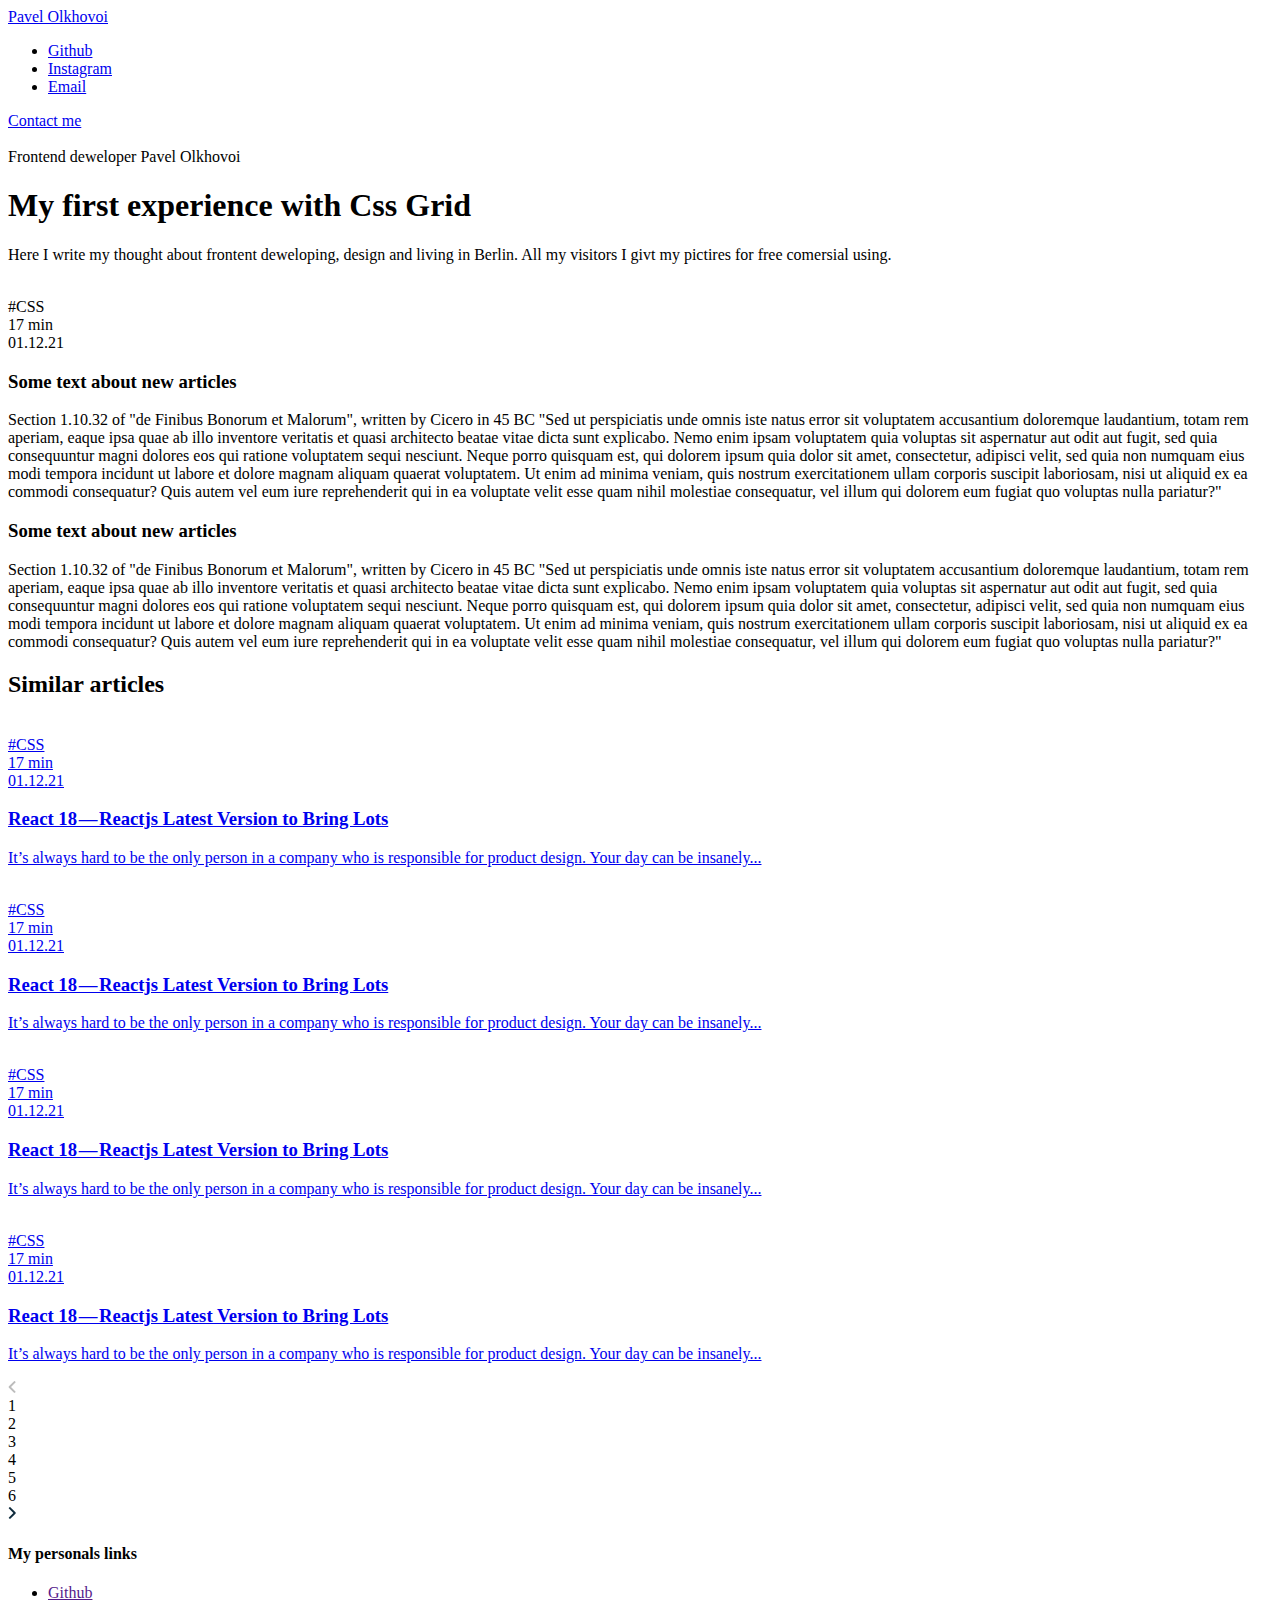
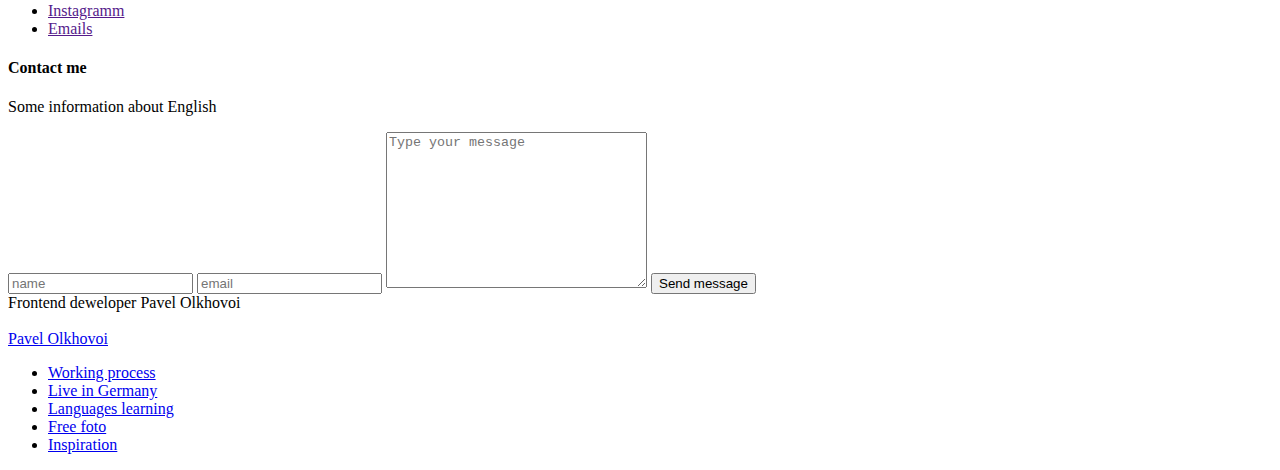
==== article.html @ 790a6400 "Add files via upload" ====
<!DOCTYPE html>
<html lang="en">
<head>
    <meta charset="UTF-8">
    <meta http-equiv="X-UA-Compatible" content="IE=edge">
    <meta name="viewport" content="width=device-width, initial-scale=1.0">
    <title>Article</title>
    <link rel="preconnect" href="https://fonts.googleapis.com">
    <link rel="preconnect" href="https://fonts.gstatic.com" crossorigin>
    <link href="https://fonts.googleapis.com/css2?family=Lato&family=Poppins:wght@400;500;700&display=swap" rel="stylesheet">
    <link rel="stylesheet" href="/css/article.css">
</head>
<body>
    <div class="wrapper">
        <div class="container">
            <header class="header">
                <div class="header__logo logo">
                    <a href="index.html" class="logo__link link">Pavel Olkhovoi</a>
                </div>
                <nav class="header__nav nav">
                    <ul class="nav__links">
                        <li class="nav__item">
                            <a href="#" class="nav__link link">Github</a>
                        </li>
                        <li class="nav__item nav__item-link">
                            <a href="#" class="nav__link link">Instagram</a>
                        </li>
                        <li class="nav__item nav__item-link">
                            <a href="#" class="nav__link link">Email</a>
                        </li>
                    </ul>
                </nav>
                <a href="#" class="header__button button">
                    <span class="button__text">Contact me</span>
                </a>
            </header>
            <main class="content">
                <div class="content__image">
                    <div class="content__image-cover">
                        <img src="img/photo-1628157588553-5eeea00af15c.jfif" alt="" class="content__img">
                    </div>
                    <span class="content__bage bage">Frontend deweloper Pavel Olkhovoi</span>
                </div>
                <div class="content__hero">
                    <h1 class="content__title title content__title-article">My first experience with Css Grid </h1>
                    <p class="title__description">
                        Here I write my thought about frontent deweloping,
                        design and living in Berlin. 
                        All my visitors I givt my pictires for free comersial using.
                    </p>
                </div>
            </main>
            <section class="article__body">
                <div class="article__image article__image-post">
                    <div class="article__cover">
                        <img src="/img/photo-1605731693953-ebbbeb3c091c.jpg" alt="" class="article__img">
                    </div>
                    <span class="article__bage bage">
                        <div class="article__category">#CSS</div>
                        <div class="article__time">17 min</div>
                        <div class="article__date">01.12.21</div>
                    </span>
                </div>
                <div class="article__content">
                    <h3 class="article__title">Some text about new articles</h3>
                    <p>
                        Section 1.10.32 of "de Finibus Bonorum et Malorum", written by Cicero in 45 BC
                    "Sed ut perspiciatis unde omnis iste natus error sit voluptatem accusantium doloremque laudantium,
                    totam rem aperiam, eaque ipsa quae ab illo inventore veritatis et quasi architecto beatae vitae dicta sunt explicabo.
                    Nemo enim ipsam voluptatem quia voluptas sit aspernatur aut odit aut fugit, sed quia consequuntur magni dolores eos qui
                    ratione voluptatem sequi nesciunt. Neque porro quisquam est, qui dolorem ipsum quia dolor sit amet, consectetur, adipisci velit,
                    sed quia non numquam eius modi tempora incidunt ut labore et dolore magnam aliquam quaerat voluptatem. Ut enim ad minima veniam, quis
                    nostrum exercitationem ullam corporis suscipit laboriosam, nisi ut aliquid ex ea commodi consequatur? Quis autem vel eum iure reprehenderit
                    qui in ea voluptate velit esse quam nihil molestiae consequatur, vel illum qui dolorem eum fugiat quo voluptas nulla pariatur?"
                    </p>
                    <h3 class="article__title">Some text about new articles</h3>
                    <p>
                        Section 1.10.32 of "de Finibus Bonorum et Malorum", written by Cicero in 45 BC
                    "Sed ut perspiciatis unde omnis iste natus error sit voluptatem accusantium doloremque laudantium,
                    totam rem aperiam, eaque ipsa quae ab illo inventore veritatis et quasi architecto beatae vitae dicta sunt explicabo.
                    Nemo enim ipsam voluptatem quia voluptas sit aspernatur aut odit aut fugit, sed quia consequuntur magni dolores eos qui
                    ratione voluptatem sequi nesciunt. Neque porro quisquam est, qui dolorem ipsum quia dolor sit amet, consectetur, adipisci velit,
                    sed quia non numquam eius modi tempora incidunt ut labore et dolore magnam aliquam quaerat voluptatem. Ut enim ad minima veniam, quis
                    nostrum exercitationem ullam corporis suscipit laboriosam, nisi ut aliquid ex ea commodi consequatur? Quis autem vel eum iure reprehenderit
                    qui in ea voluptate velit esse quam nihil molestiae consequatur, vel illum qui dolorem eum fugiat quo voluptas nulla pariatur?"
                    </p>
                </div>
            </section>
            <section class="article-grid article-grid__header">
                <div class="article-grid__title">
                    <h2 class="article-grid__h2 title">Similar articles</h2>
                </div>
                <div class="article-grid__sidebar"></div>
                <div class="article-grid__cover article-grid__cover-title">
                    <article class="article__wrapper article-grid__wrapper">
                        <a href="article.html" class="article__link">
                            <div class="article__image">
                                <div class="article__cover">
                                    <img src="/img/photo-1605731693953-ebbbeb3c091c.jpg" alt="" class="article__img">
                                </div>
                                <span class="article__bage bage">
                                    <div class="article__category">#CSS</div>
                                    <div class="article__time">17 min</div>
                                    <div class="article__date">01.12.21</div>
                                </span>
                            </div>
                            <h3 class="article__title">React 18 — Reactjs Latest Version to Bring Lots</h3>
                            <p class="article__text">It’s always hard to be the only person in a company who is responsible for product design. Your day can be insanely...</p>
                        </a>
                    </article>
                    <article class="article__wrapper article-grid__wrapper">
                        <a href="article.html" class="article__link">
                            <div class="article__image">
                                <div class="article__cover">
                                    <img src="/img/photo-1605731693953-ebbbeb3c091c.jpg" alt="" class="article__img">
                                </div>
                                <span class="article__bage bage">
                                    <div class="article__category">#CSS</div>
                                    <div class="article__time">17 min</div>
                                    <div class="article__date">01.12.21</div>
                                </span>
                            </div>
                            <h3 class="article__title">React 18 — Reactjs Latest Version to Bring Lots</h3>
                            <p class="article__text">It’s always hard to be the only person in a company who is responsible for product design. Your day can be insanely...</p>
                        </a>
                    </article>
                    <article class="article__wrapper article-grid__wrapper">
                        <a href="article.html" class="article__link">
                            <div class="article__image">
                                <div class="article__cover">
                                    <img src="/img/photo-1605731693953-ebbbeb3c091c.jpg" alt="" class="article__img">
                                </div>
                                <span class="article__bage bage">
                                    <div class="article__category">#CSS</div>
                                    <div class="article__time">17 min</div>
                                    <div class="article__date">01.12.21</div>
                                </span>
                            </div>
                            <h3 class="article__title">React 18 — Reactjs Latest Version to Bring Lots</h3>
                            <p class="article__text">It’s always hard to be the only person in a company who is responsible for product design. Your day can be insanely...</p>
                        </a>
                    </article>
                    <article class="article__wrapper article-grid__wrapper">
                        <a href="article.html" class="article__link">
                            <div class="article__image">
                                <div class="article__cover">
                                    <img src="/img/photo-1605731693953-ebbbeb3c091c.jpg" alt="" class="article__img">
                                </div>
                                <span class="article__bage bage">
                                    <div class="article__category">#CSS</div>
                                    <div class="article__time">17 min</div>
                                    <div class="article__date">01.12.21</div>
                                </span>
                            </div>
                            <h3 class="article__title">React 18 — Reactjs Latest Version to Bring Lots</h3>
                            <p class="article__text">It’s always hard to be the only person in a company who is responsible for product design. Your day can be insanely...</p>
                        </a>
                    </article>
                </div>
                <div class="pagination__grid">
                    <div class="articles-pagination pagination">
                        <div class="pagination__items">
                            <div class="pagination__arrow pagination__arrow-left">
                                <svg width="8" height="12" viewBox="0 0 8 12" fill="none" xmlns="http://www.w3.org/2000/svg">
                                    <path d="M0.914336 6.71997C0.773643 6.57946 0.694511 6.38882 0.694336 6.18997V5.80997C0.69664 5.61156 0.775452 5.4217 0.914336 5.27997L6.05434 0.149974C6.14822 0.055318 6.27602 0.0020752 6.40934 0.0020752C6.54265 0.0020752 6.67045 0.055318 6.76434 0.149974L7.47434 0.859974C7.5684 0.952138 7.62141 1.07828 7.62141 1.20997C7.62141 1.34166 7.5684 1.46781 7.47434 1.55997L3.02434 5.99997L7.47434 10.44C7.56899 10.5339 7.62224 10.6617 7.62224 10.795C7.62224 10.9283 7.56899 11.0561 7.47434 11.15L6.76434 11.85C6.67045 11.9446 6.54265 11.9979 6.40934 11.9979C6.27602 11.9979 6.14822 11.9446 6.05434 11.85L0.914336 6.71997Z" fill="#BCBCBC"/>
                                </svg>
                            </div>
                            <div class="pagination__item pagination__item-active">1</div>
                            <div class="pagination__item">2</div>
                            <div class="pagination__item">3</div>
                            <div class="pagination__item">4</div>
                            <div class="pagination__item">5</div>
                            <div class="pagination__item">6</div>
                            <div class="pagination__arrow pagination__arrow-right">
                                <svg width="8" height="12" viewBox="0 0 8 12" fill="none" xmlns="http://www.w3.org/2000/svg">
                                    <path d="M7.47434 6.71997C7.61503 6.57946 7.69416 6.38882 7.69434 6.18997V5.80997C7.69203 5.61156 7.61322 5.4217 7.47434 5.27997L2.33434 0.149974C2.24045 0.055318 2.11265 0.0020752 1.97934 0.0020752C1.84602 0.0020752 1.71822 0.055318 1.62434 0.149974L0.914336 0.859974C0.820271 0.952138 0.767264 1.07828 0.767264 1.20997C0.767264 1.34166 0.820271 1.46781 0.914336 1.55997L5.36434 5.99997L0.914336 10.44C0.819679 10.5339 0.766437 10.6617 0.766437 10.795C0.766437 10.9283 0.819679 11.0561 0.914336 11.15L1.62434 11.85C1.71822 11.9446 1.84602 11.9979 1.97934 11.9979C2.11265 11.9979 2.24045 11.9446 2.33434 11.85L7.47434 6.71997Z" fill="#0F2B3D"/>
                                </svg>
                            </div>
                        </div>
                    </div>
                </div>
            </section>
        </div>
        <footer class="footer">
            <div class="footer__grid container">
                <div class="footer__social">
                    <h4 class="footer__title">My personals links</h4>
                    <ul class="footer__links">
                         <li class="footer__links-item">
                             <a href="" class="footer__link link">Github</a>
                         </li>
                         <li class="footer__links-item">
                             <a href="" class="footer__link link">Instagramm</a>
                         </li>
                         <li class="footer__links-item">
                             <a href="" class="footer__link link">Emails</a>
                         </li>
                     </ul>
                </div>
                <div class="footer__form">
                    <h4 class="footer__title">Contact me</h4>
                    <p class="title__text">Some information about English</p>
                    <form action="#" class="form">
                        <input class="form__name" type="text" placeholder="name">
                        <input class="form__email" type="email" placeholder="email">
                        <textarea class="form__textarea" name="message" id="" cols="30" rows="10" placeholder="Type your message"></textarea>
                        <button class="form__btn button">Send message</button>
                    </form>
                </div>
                <div class="footer__image">
                    <span class="footer__bage bage">Frontend deweloper Pavel Olkhovoi</span>
                    <div class="footer__img-cover">
                        <img src="/img/photo-1580489944761-15a19d654956.jfif" alt="" class="footer__img">
                    </div>
                </div>
                <div class="footer__name">
                    <a href="#" class="footer__link-name link">Pavel Olkhovoi</a>
                </div>
                <nav class="footer__navigation">
                    <ul class="footer__category">
                        <li class="footer__category-link">
                            <a href="#" class="footer__category-link">Working process</a>
                        </li>
                        <li class="footer__category-link">
                             <a href="#" class="footer__category-link">Live in Germany</a>
                         </li>
                         <li class="footer__category-link">
                             <a href="#" class="footer__category-link">Languages learning</a>
                         </li>
                         <li class="footer__category-link">
                             <a href="#" class="footer__category-link">Free foto</a>
                         </li>
                         <li class="footer__category-link">
                             <a href="#" class="footer__category-link">Inspiration</a>
                         </li>
                    </ul>
                </nav>
            </div>
         </footer>
    </div>
</body>
<script src="js/main.js"></script>
</html>
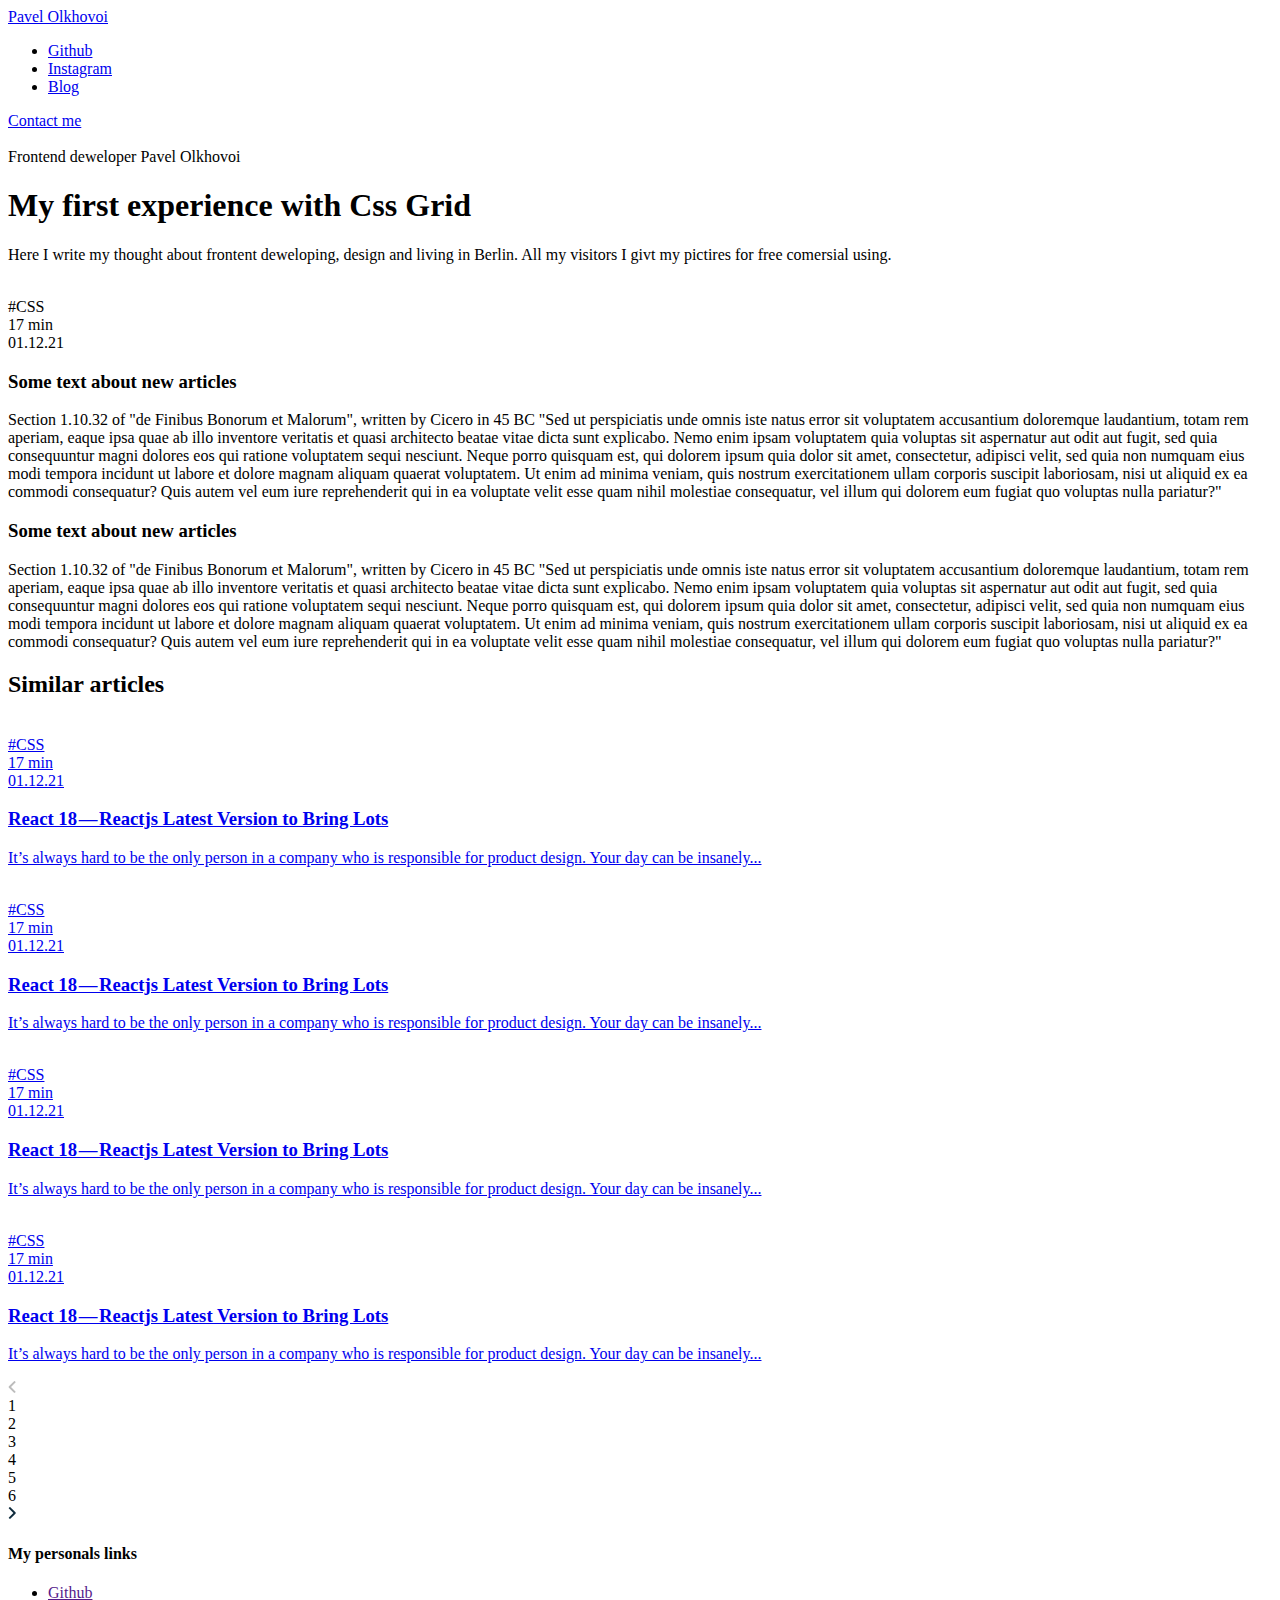
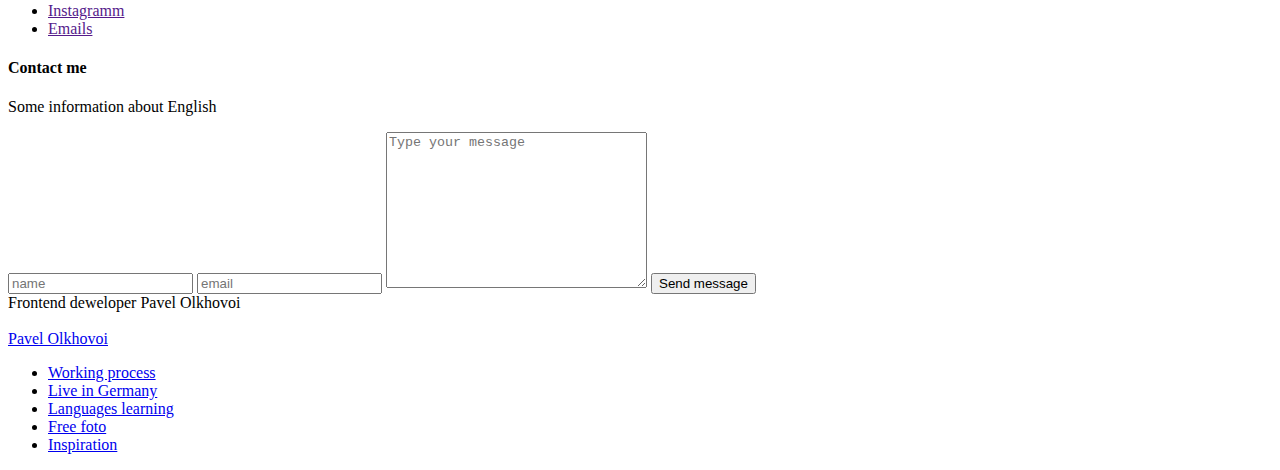
==== commit a6a5b006: "Add files via upload" ====
--- a/article.html
+++ b/article.html
@@ -8,7 +8,7 @@
     <link rel="preconnect" href="https://fonts.googleapis.com">
     <link rel="preconnect" href="https://fonts.gstatic.com" crossorigin>
     <link href="https://fonts.googleapis.com/css2?family=Lato&family=Poppins:wght@400;500;700&display=swap" rel="stylesheet">
-    <link rel="stylesheet" href="/css/article.css">
+    <link rel="stylesheet" href="./css/article.css">
 </head>
 <body>
     <div class="wrapper">
@@ -20,13 +20,13 @@
                 <nav class="header__nav nav">
                     <ul class="nav__links">
                         <li class="nav__item">
-                            <a href="#" class="nav__link link">Github</a>
+                            <a href="https://github.com/PavelOlkhovoi" class="nav__link link">Github</a>
                         </li>
                         <li class="nav__item nav__item-link">
                             <a href="#" class="nav__link link">Instagram</a>
                         </li>
                         <li class="nav__item nav__item-link">
-                            <a href="#" class="nav__link link">Email</a>
+                            <a href="/categories.html" class="nav__link link">Blog</a>
                         </li>
                     </ul>
                 </nav>
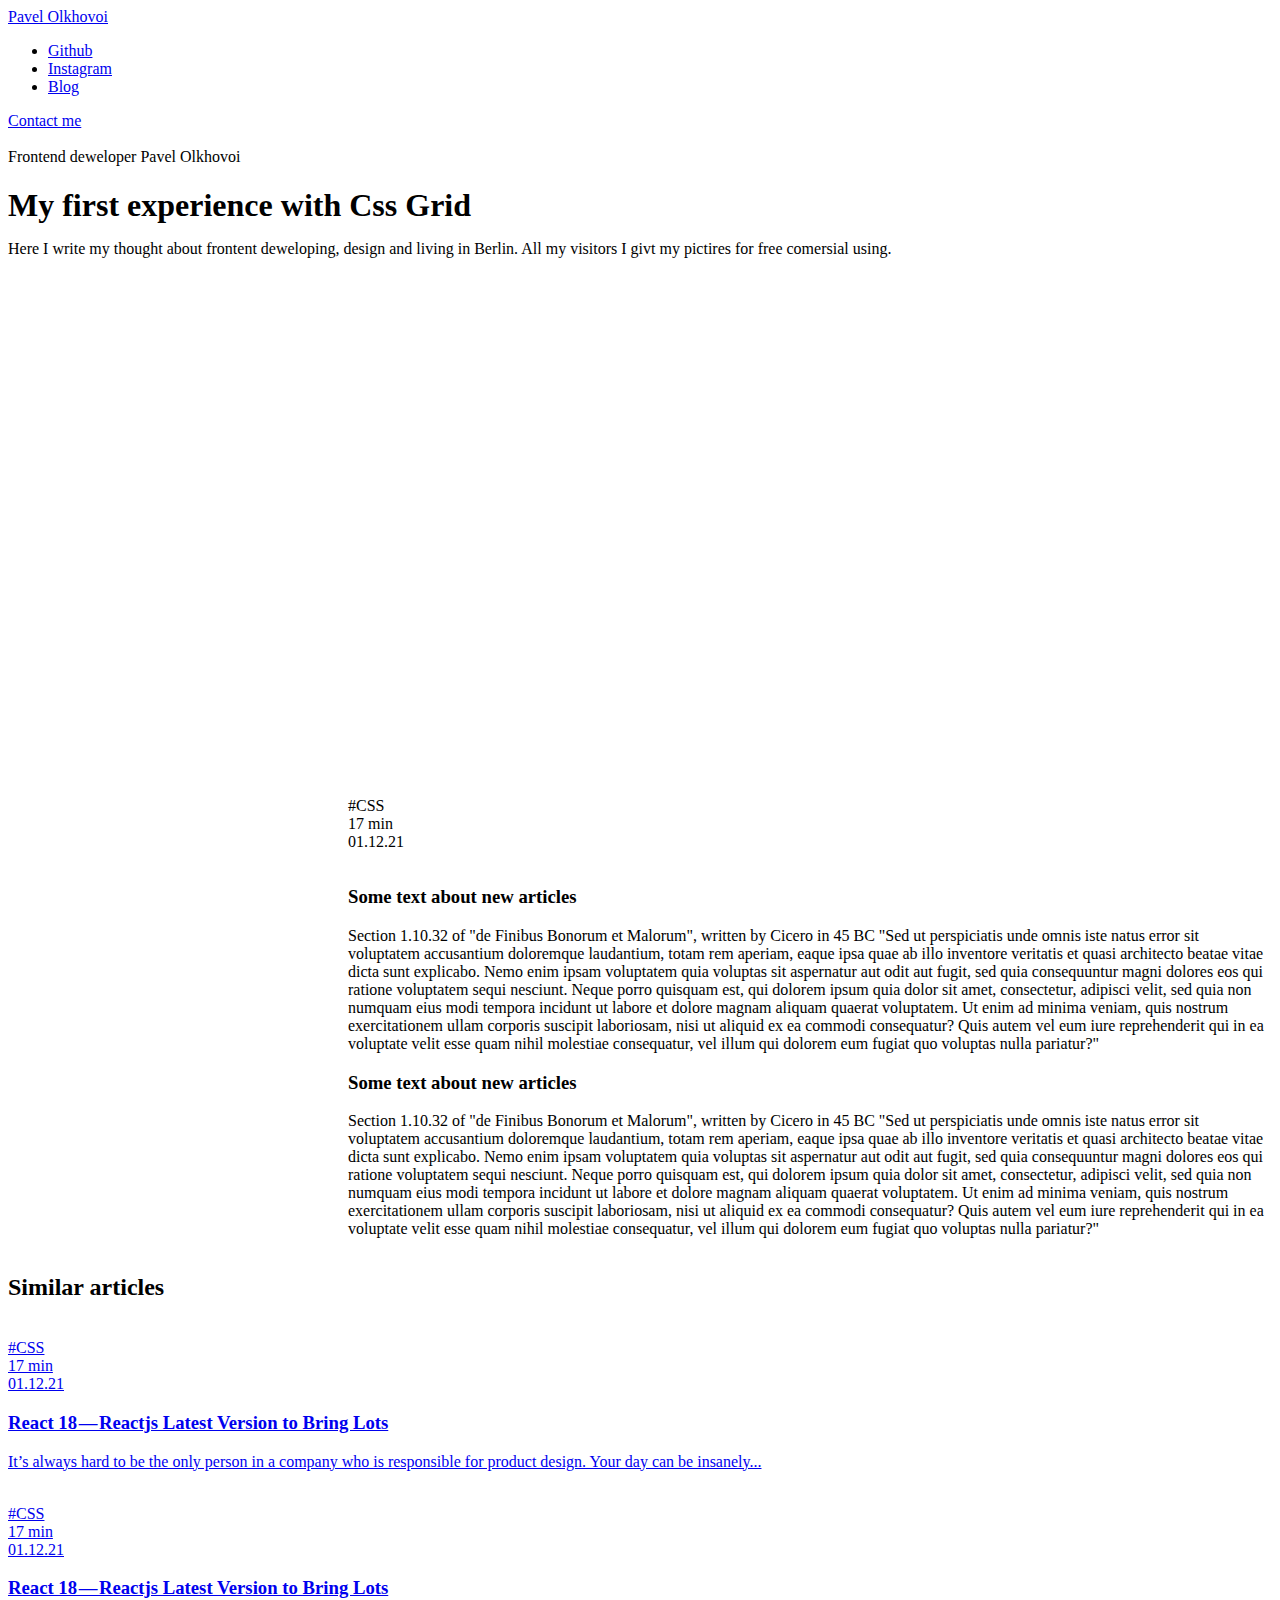
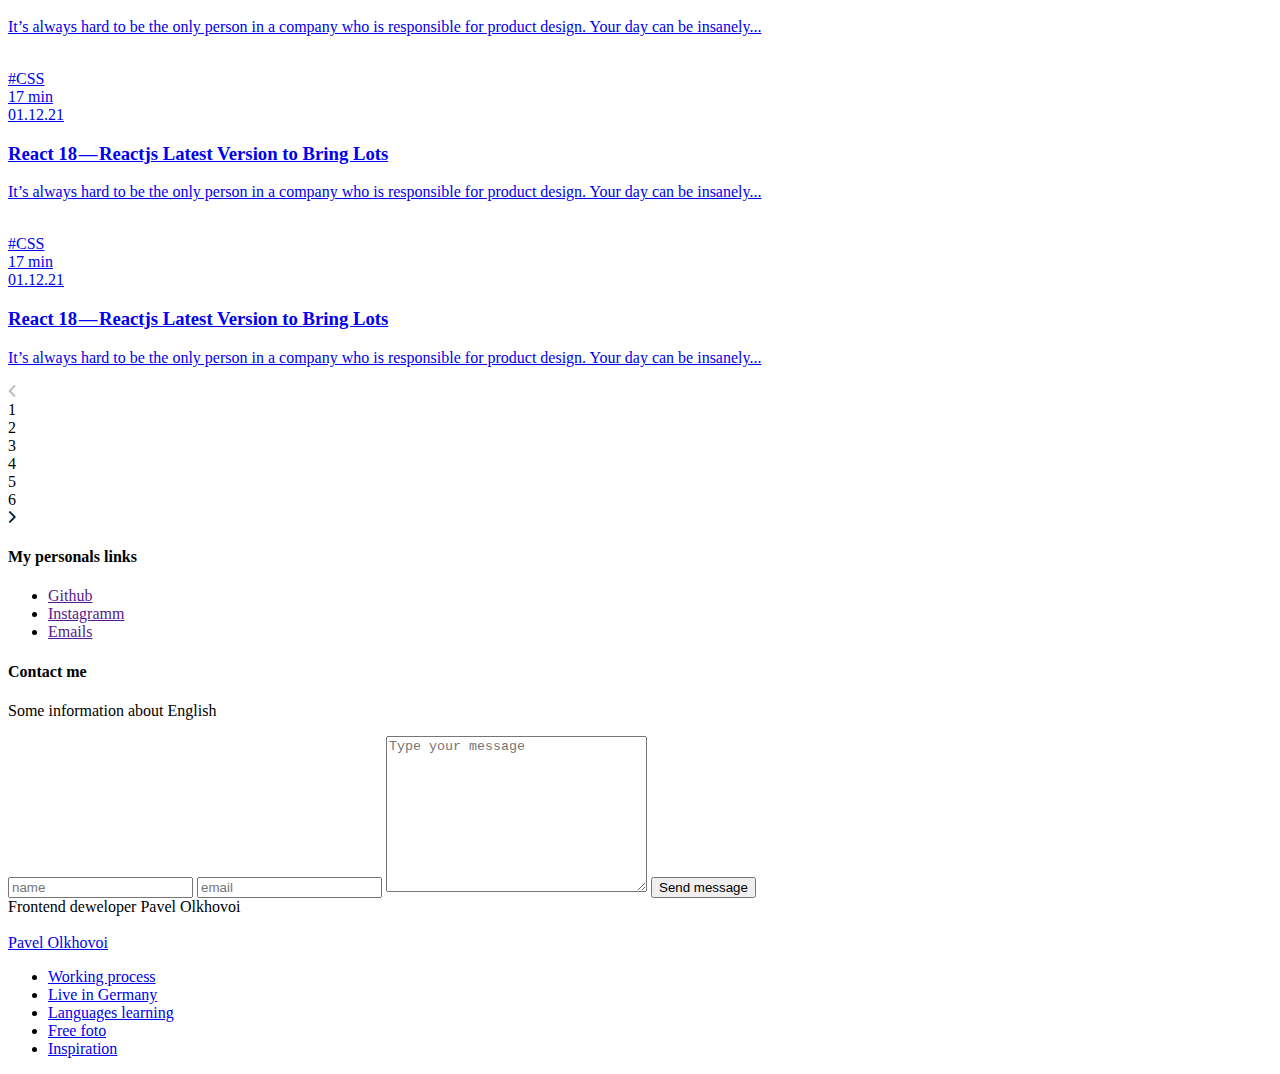
==== commit acaa20d4: "Add files via upload" ====
--- a/article.html
+++ b/article.html
@@ -9,6 +9,7 @@
     <link rel="preconnect" href="https://fonts.gstatic.com" crossorigin>
     <link href="https://fonts.googleapis.com/css2?family=Lato&family=Poppins:wght@400;500;700&display=swap" rel="stylesheet">
     <link rel="stylesheet" href="./css/article.css">
+    <link rel="icon" href="favicon.ico">
 </head>
 <body>
     <div class="wrapper">
@@ -26,7 +27,7 @@
                             <a href="#" class="nav__link link">Instagram</a>
                         </li>
                         <li class="nav__item nav__item-link">
-                            <a href="/categories.html" class="nav__link link">Blog</a>
+                            <a href="categories.html" class="nav__link link">Blog</a>
                         </li>
                     </ul>
                 </nav>
@@ -53,7 +54,7 @@
             <section class="article__body">
                 <div class="article__image article__image-post">
                     <div class="article__cover">
-                        <img src="/img/photo-1605731693953-ebbbeb3c091c.jpg" alt="" class="article__img">
+                        <img src="img/photo-1605731693953-ebbbeb3c091c.jpg" alt="" class="article__img">
                     </div>
                     <span class="article__bage bage">
                         <div class="article__category">#CSS</div>
@@ -96,55 +97,55 @@
                         <a href="article.html" class="article__link">
                             <div class="article__image">
                                 <div class="article__cover">
-                                    <img src="/img/photo-1605731693953-ebbbeb3c091c.jpg" alt="" class="article__img">
-                                </div>
-                                <span class="article__bage bage">
-                                    <div class="article__category">#CSS</div>
-                                    <div class="article__time">17 min</div>
-                                    <div class="article__date">01.12.21</div>
-                                </span>
-                            </div>
-                            <h3 class="article__title">React 18 — Reactjs Latest Version to Bring Lots</h3>
-                            <p class="article__text">It’s always hard to be the only person in a company who is responsible for product design. Your day can be insanely...</p>
-                        </a>
-                    </article>
-                    <article class="article__wrapper article-grid__wrapper">
-                        <a href="article.html" class="article__link">
-                            <div class="article__image">
-                                <div class="article__cover">
-                                    <img src="/img/photo-1605731693953-ebbbeb3c091c.jpg" alt="" class="article__img">
-                                </div>
-                                <span class="article__bage bage">
-                                    <div class="article__category">#CSS</div>
-                                    <div class="article__time">17 min</div>
-                                    <div class="article__date">01.12.21</div>
-                                </span>
-                            </div>
-                            <h3 class="article__title">React 18 — Reactjs Latest Version to Bring Lots</h3>
-                            <p class="article__text">It’s always hard to be the only person in a company who is responsible for product design. Your day can be insanely...</p>
-                        </a>
-                    </article>
-                    <article class="article__wrapper article-grid__wrapper">
-                        <a href="article.html" class="article__link">
-                            <div class="article__image">
-                                <div class="article__cover">
-                                    <img src="/img/photo-1605731693953-ebbbeb3c091c.jpg" alt="" class="article__img">
-                                </div>
-                                <span class="article__bage bage">
-                                    <div class="article__category">#CSS</div>
-                                    <div class="article__time">17 min</div>
-                                    <div class="article__date">01.12.21</div>
-                                </span>
-                            </div>
-                            <h3 class="article__title">React 18 — Reactjs Latest Version to Bring Lots</h3>
-                            <p class="article__text">It’s always hard to be the only person in a company who is responsible for product design. Your day can be insanely...</p>
-                        </a>
-                    </article>
-                    <article class="article__wrapper article-grid__wrapper">
-                        <a href="article.html" class="article__link">
-                            <div class="article__image">
-                                <div class="article__cover">
-                                    <img src="/img/photo-1605731693953-ebbbeb3c091c.jpg" alt="" class="article__img">
+                                    <img src="img/photo-1605731693953-ebbbeb3c091c.jpg" alt="" class="article__img">
+                                </div>
+                                <span class="article__bage bage">
+                                    <div class="article__category">#CSS</div>
+                                    <div class="article__time">17 min</div>
+                                    <div class="article__date">01.12.21</div>
+                                </span>
+                            </div>
+                            <h3 class="article__title">React 18 — Reactjs Latest Version to Bring Lots</h3>
+                            <p class="article__text">It’s always hard to be the only person in a company who is responsible for product design. Your day can be insanely...</p>
+                        </a>
+                    </article>
+                    <article class="article__wrapper article-grid__wrapper">
+                        <a href="article.html" class="article__link">
+                            <div class="article__image">
+                                <div class="article__cover">
+                                    <img src="img/photo-1605731693953-ebbbeb3c091c.jpg" alt="" class="article__img">
+                                </div>
+                                <span class="article__bage bage">
+                                    <div class="article__category">#CSS</div>
+                                    <div class="article__time">17 min</div>
+                                    <div class="article__date">01.12.21</div>
+                                </span>
+                            </div>
+                            <h3 class="article__title">React 18 — Reactjs Latest Version to Bring Lots</h3>
+                            <p class="article__text">It’s always hard to be the only person in a company who is responsible for product design. Your day can be insanely...</p>
+                        </a>
+                    </article>
+                    <article class="article__wrapper article-grid__wrapper">
+                        <a href="article.html" class="article__link">
+                            <div class="article__image">
+                                <div class="article__cover">
+                                    <img src="img/photo-1605731693953-ebbbeb3c091c.jpg" alt="" class="article__img">
+                                </div>
+                                <span class="article__bage bage">
+                                    <div class="article__category">#CSS</div>
+                                    <div class="article__time">17 min</div>
+                                    <div class="article__date">01.12.21</div>
+                                </span>
+                            </div>
+                            <h3 class="article__title">React 18 — Reactjs Latest Version to Bring Lots</h3>
+                            <p class="article__text">It’s always hard to be the only person in a company who is responsible for product design. Your day can be insanely...</p>
+                        </a>
+                    </article>
+                    <article class="article__wrapper article-grid__wrapper">
+                        <a href="article.html" class="article__link">
+                            <div class="article__image">
+                                <div class="article__cover">
+                                    <img src="img/photo-1605731693953-ebbbeb3c091c.jpg" alt="" class="article__img">
                                 </div>
                                 <span class="article__bage bage">
                                     <div class="article__category">#CSS</div>
@@ -210,7 +211,7 @@
                 <div class="footer__image">
                     <span class="footer__bage bage">Frontend deweloper Pavel Olkhovoi</span>
                     <div class="footer__img-cover">
-                        <img src="/img/photo-1580489944761-15a19d654956.jfif" alt="" class="footer__img">
+                        <img src="img/photo-1580489944761-15a19d654956.jfif" alt="" class="footer__img">
                     </div>
                 </div>
                 <div class="footer__name">
--- a/css/article.css
+++ b/css/article.css
@@ -0,0 +1,60 @@
+@import "./style.css";
+@import "./components.css";
+
+.content__title-article {
+	width: 72%;
+	margin-bottom: 16px;
+}
+
+.article__body {
+	margin-bottom: 18px;
+	display: grid;
+	grid-template-columns: minmax(100px, 340px) 1fr;
+	grid-template-areas: ". post"
+						 ". text";
+}
+
+.article__image-post {
+	grid-area: post;
+	margin-top: 80px;
+	margin-bottom: 16px;
+}
+
+.article__image-post .article__cover {
+	padding-bottom: 46%;
+}
+
+.article__content {
+	grid-area: text;
+}
+
+@media(max-width: 1060px) {
+	.article__body {
+		display: grid;
+		grid-template-columns: minmax(100px, 340px) 1fr;
+		grid-template-areas: "post post"
+							 "text text";
+	}
+	.article__content {
+		padding: 5% 10%;
+	}
+
+	.content__title-article {
+		width: 80%;
+	}
+}
+@media(max-width: 735px) {
+	.content__title-article {
+		width: 100%;
+		margin-bottom: 4px;
+	}
+}
+
+@media(max-width: 600px) {
+	.article__body {
+		margin-bottom: 60px;
+	}
+	.article__content{
+		padding: 5% 5%;
+	}
+}